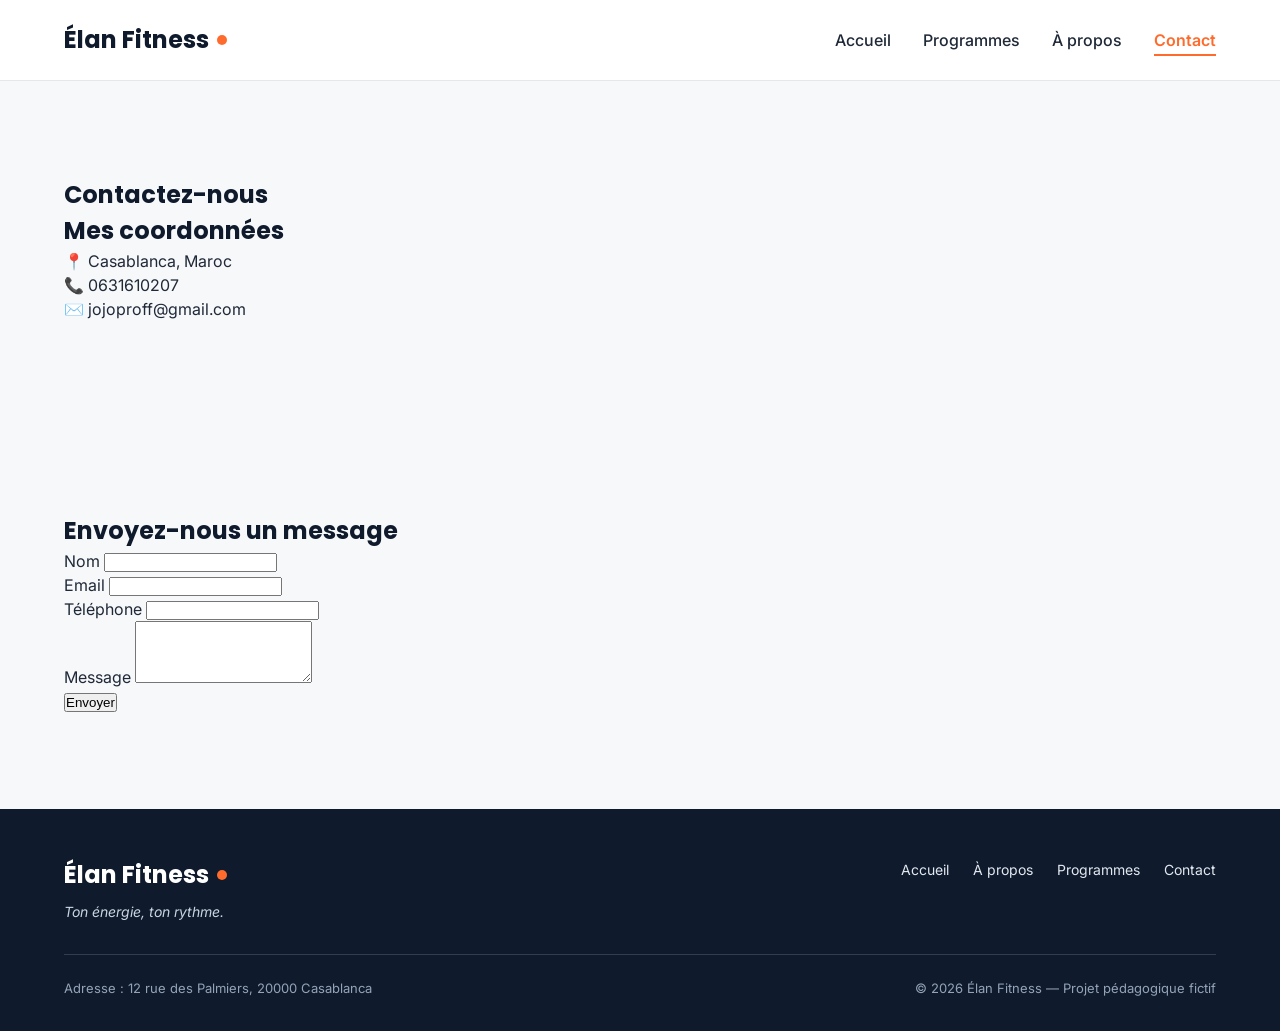
==== contact-us.html @ 6479ccfd "first commit" ====
<!DOCTYPE html>
<html lang="fr">

<head>
    <meta charset="UTF-8">

    <meta name="viewport" content="width=device-width, initial-scale=1.0">

    <meta name="description"
        content="Contactez Élan Fitness à Casablanca pour obtenir des informations sur nos programmes et nos services.">

    <title>Élan Fitness | Contact</title>

    <link rel="preconnect" href="https://fonts.googleapis.com">
    <link rel="preconnect" href="https://fonts.gstatic.com" crossorigin>

    <link
        href="https://fonts.googleapis.com/css2?family=Inter:wght@400;500;600&family=Poppins:wght@600;700;800&display=swap"
        rel="stylesheet">

    <link rel="stylesheet" href="css/style.css">
</head>

<body>

    <!-- HEADER -->
    <header class="en-tete">

        <div class="conteneur en-tete-contenu">

            <a href="index.html" class="logo">
                Élan Fitness
            </a>

            <nav aria-label="Navigation principale">

                <ul class="menu">

                    <li>
                        <a href="index.html">
                            Accueil
                        </a>
                    </li>

                    <li>
                        <a href="programmes.html">
                            Programmes
                        </a>
                    </li>

                    <li>
                        <a href="apropos.html">
                            À propos
                        </a>
                    </li>

                    <li>
                        <a href="contact-us.html" class="lien-actif">
                            Contact
                        </a>
                    </li>

                </ul>

            </nav>

        </div>

    </header>


     <main>

         <section class="section">

            <div class="conteneur">

                <h1>Contactez-nous</h1>

                <h2>Mes coordonnées</h2>

                <p>📍 Casablanca, Maroc</p>

                <p>📞 0631610207</p>

                <p>✉️ jojoproff@gmail.com</p>

            </div>

        </section>


         <section class="section">

            <div class="conteneur">

                <h2>Envoyez-nous un message</h2>

                <form action="#" method="post">

                    <div class="champ">

                        <label for="name">
                            Nom
                        </label>

                        <input
                            type="text"
                            id="name"
                            name="name"
                            required>

                    </div>


                    <div class="champ">

                        <label for="email">
                            Email
                        </label>

                        <input
                            type="email"
                            id="email"
                            name="email"
                            required>

                    </div>


                    <div class="champ">

                        <label for="phone">
                            Téléphone
                        </label>

                        <input
                            type="tel"
                            id="phone"
                            name="phone">

                    </div>


                    <div class="champ">

                        <label for="message">
                            Message
                        </label>

                        <textarea
                            id="message"
                            name="message"
                            rows="4"
                            required></textarea>

                    </div>


                    <button
                        type="submit"
                        class="submit-button">
                        Envoyer
                    </button>

                </form>

            </div>

        </section>

    </main>


     <footer class="pied-de-page">

        <div class="conteneur">

            <div class="pied-haut">

                <div>

                    <p class="logo logo-clair">
                        Élan Fitness
                    </p>

                    <p class="slogan">
                        Ton énergie, ton rythme.
                    </p>

                </div>


                <nav aria-label="Navigation du pied de page">

                    <ul class="menu menu-pied">

                        <li>
                            <a href="index.html">
                                Accueil
                            </a>
                        </li>

                        <li>
                            <a href="apropos.html">
                                À propos
                            </a>
                        </li>

                        <li>
                            <a href="programmes.html">
                                Programmes
                            </a>
                        </li>

                        <li>
                            <a href="contact-us.html">
                                Contact
                            </a>
                        </li>

                    </ul>

                </nav>

            </div>


            <div class="pied-bas">

                <p>
                    Adresse : 12 rue des Palmiers,
                    20000 Casablanca
                </p>

                <p>
                    &copy; 2026 Élan Fitness —
                    Projet pédagogique fictif
                </p>

            </div>

        </div>

    </footer>

</body>

</html>
---- css/style.css ----
* {
  box-sizing: border-box;
  margin: 0;
  padding: 0;
}

html {
  scroll-behavior: smooth;
}
 
body {
  font-family: 'Inter', Arial, sans-serif;
  font-size: 16px;
  line-height: 1.5;
  color: #1F2937;
  background-color: #F7F8FA;
}

h1, h2, h3, h4 {
  font-family: 'Poppins', Arial, sans-serif;
  color: #0F1B2D;
}

a {
  color: inherit;
  text-decoration: none;
}

ul {
  list-style: none;
}

img {
  display: block;
  max-width: 100%;
}

a:focus-visible,
button:focus-visible {
  outline: 3px solid #FF6B2C;
  outline-offset: 2px;
}

.conteneur {
  width: 100%;
  max-width: 1200px;
  margin: 0 auto;
  padding: 0 24px;
}

.section {
  padding: 96px 0;
}

.section-blanche {
  background-color: #FFFFFF;
  border-top: 1px solid #E5E7EB;
  border-bottom: 1px solid #E5E7EB;
}

.section-titre {
  max-width: 640px;
  margin: 0 auto 64px;
  text-align: center;
}

.section-titre h2 {
  font-size: 32px;
  margin-bottom: 16px;
}

.section-titre h3 {
  font-size: 26px;
  margin-bottom: 12px;
}

.section-titre p {
  color: #4B5563;
}

.sur-titre {
  font-size: 14px;
  font-weight: 600;
  color: #FF6B2C;
  text-transform: uppercase;
  letter-spacing: 1px;
  margin-bottom: 12px;
}

.bouton {
  display: inline-block;
  padding: 14px 28px;
  border-radius: 8px;
  font-size: 16px;
  font-weight: 600;
  text-align: center;
  cursor: pointer;
}

.bouton-principal {
  background-color: #FF6B2C;
  border: 1px solid #FF6B2C;
  color: #FFFFFF;
}

.bouton-principal:hover {
  background-color: #F05817;
}

.bouton-secondaire {
  background-color: #FFFFFF;
  border: 1px solid #0F1B2D;
  color: #0F1B2D;
}

.bouton-secondaire:hover {
  background-color: #F3F4F6;
}

.cartes {
  display: flex;
  gap: 24px;
}

.carte {
  flex: 1;
  background-color: #FFFFFF;
  border: 1px solid #E5E7EB;
  border-radius: 12px;
  box-shadow: 0 1px 3px rgba(15, 27, 45, 0.08);
}

.icone {
  width: 48px;
  height: 48px;
  background-color: #FFF0EA;
  border-radius: 8px;
  display: flex;
  align-items: center;
  justify-content: center;
}

.icone img {
  width: 24px;
  height: 24px;
}

.icone-petite {
  width: 32px;
  height: 32px;
  border-radius: 50%;
}

.icone-petite img {
  width: 16px;
  height: 16px;
}

.en-tete {
  position: sticky;
  top: 0;
  z-index: 10;
  background-color: #FFFFFF;
  border-bottom: 1px solid #E5E7EB;
}

.en-tete-contenu {
  height: 80px;
  display: flex;
  align-items: center;
  justify-content: space-between;
}

.logo {
  display: flex;
  align-items: center;
  font-family: 'Poppins', Arial, sans-serif;
  font-size: 24px;
  font-weight: 700;
  color: #0F1B2D;
}

.logo::after {
  content: "";
  width: 10px;
  height: 10px;
  margin-left: 8px;
  background-color: #FF6B2C;
  border-radius: 50%;
}

.menu {
  display: flex;
  gap: 32px;
}

.menu a {
  font-weight: 500;
  padding-bottom: 4px;
  border-bottom: 2px solid transparent;
}

.menu a:hover {
  color: #FF6B2C;
}

.menu .lien-actif {
  color: #FF6B2C;
  font-weight: 600;
  border-bottom-color: #FF6B2C;
}

.hero {
  padding: 64px 0 96px;
}

.hero-contenu {
  display: flex;
  align-items: center;
  gap: 32px;
}

.hero-texte {
  flex: 7;
}

.hero-texte h1 {
  font-size: 48px;
  font-weight: 800;
  line-height: 1.2;
  margin-bottom: 24px;
}

.hero-description {
  max-width: 520px;
  font-size: 18px;
  line-height: 1.6;
  color: #4B5563;
  margin-bottom: 32px;
}

.boutons {
  display: flex;
  flex-wrap: wrap;
  gap: 16px;
}

.hero-image {
  flex: 5;
  min-width: 0;
  height: 400px;
  object-fit: cover;
  border-radius: 16px;
  border: 1px solid #E5E7EB;
  box-shadow: 0 10px 25px rgba(15, 27, 45, 0.15);
}

.chiffres {
  display: flex;
  margin-top: 64px;
  padding: 32px;
  background-color: #FFFFFF;
  border: 1px solid #E5E7EB;
  border-radius: 12px;
  box-shadow: 0 1px 3px rgba(15, 27, 45, 0.08);
}

.chiffre {
  flex: 1;
  text-align: center;
  font-weight: 500;
  color: #0F1B2D;
}

.chiffre + .chiffre {
  border-left: 1px solid #E5E7EB;
}

.chiffre-nombre {
  font-family: 'Poppins', Arial, sans-serif;
  font-size: 36px;
  font-weight: 800;
  color: #FF6B2C;
}

.carte-avantage {
  padding: 24px;
  background-color: #F7F8FA;
  box-shadow: none;
}

.carte-avantage .icone {
  margin-bottom: 20px;
}

.carte-avantage h3 {
  font-size: 20px;
  margin-bottom: 8px;
}

.carte-avantage p {
  color: #4B5563;
  line-height: 1.6;
}

.apropos-contenu {
  display: flex;
  align-items: center;
  gap: 64px;
}

.apropos-texte {
  flex: 7;
}

.apropos-texte h2 {
  font-size: 36px;
  line-height: 1.2;
  margin-bottom: 20px;
}

.apropos-texte p {
  color: #4B5563;
  line-height: 1.7;
  margin-bottom: 16px;
}

.valeurs {
  display: flex;
  gap: 16px;
  margin-top: 32px;
}

.valeur {
  flex: 1;
  display: flex;
  align-items: center;
  gap: 12px;
  padding: 12px 16px;
  background-color: #FFFFFF;
  border: 1px solid #E5E7EB;
  border-radius: 12px;
  font-family: 'Poppins', Arial, sans-serif;
  font-size: 14px;
  font-weight: 600;
  color: #0F1B2D;
}

.apropos-image {
  flex: 5;
  min-width: 0;
  height: 360px;
  object-fit: cover;
  border-radius: 16px;
  box-shadow: 0 10px 25px rgba(15, 27, 45, 0.15);
}

.carte-programme {
  display: flex;
  flex-direction: column;
  overflow: hidden;
}

.carte-programme > img {
  width: 100%;
  height: 200px;
  object-fit: cover;
}

.programme-corps {
  flex: 1;
  display: flex;
  flex-direction: column;
  padding: 20px;
}

.programme-corps h3 {
  font-size: 20px;
  margin-bottom: 8px;
}

.programme-corps p {
  font-size: 15px;
  color: #4B5563;
}

.etiquette {
  align-self: flex-start;
  padding: 4px 10px;
  margin-bottom: 12px;
  border-radius: 6px;
  font-size: 12px;
  font-weight: 600;
}

.etiquette-orange {
  background-color: #FFEDE5;
  color: #C2410C;
}

.etiquette-bleue {
  background-color: #DBEAFE;
  color: #1D4ED8;
}

.etiquette-verte {
  background-color: #D1FAE5;
  color: #047857;
}

.programme-corps .duree {
  display: flex;
  align-items: center;
  gap: 8px;
  margin-top: auto;
  padding-top: 16px;
  border-top: 1px solid #E5E7EB;
  font-size: 13px;
  font-weight: 600;
  color: #0F1B2D;
}

.programme-corps h3 + p {
  margin-bottom: 16px;
}

.duree img {
  width: 16px;
  height: 16px;
}

.formules {
  margin-top: 96px;
}

.formule {
  position: relative;
  display: flex;
  flex-direction: column;
  padding: 28px;
}

.formule h4 {
  font-size: 20px;
}

.prix {
  margin: 8px 0 16px;
  font-family: 'Poppins', Arial, sans-serif;
  font-size: 30px;
  font-weight: 800;
  color: #FF6B2C;
}

.prix span {
  font-family: 'Inter', Arial, sans-serif;
  font-size: 16px;
  font-weight: 500;
  color: #4B5563;
}

.prix-note {
  margin: -8px 0 16px;
  font-size: 13px;
  color: #4B5563;
}

.formule-liste {
  flex: 1;
  margin-bottom: 24px;
}

.formule-liste li {
  padding-left: 28px;
  margin-bottom: 12px;
  font-size: 15px;
  background-image: url('img/icone-check.svg');
  background-repeat: no-repeat;
  background-position: left center;
  background-size: 16px;
}

.formule .bouton {
  display: block;
}

.formule-populaire {
  border: 2px solid #FF6B2C;
  box-shadow: 0 10px 25px rgba(255, 107, 44, 0.2);
}

.badge-populaire {
  position: absolute;
  top: -14px;
  left: 50%;
  transform: translateX(-50%);
  padding: 4px 14px;
  background-color: #FF6B2C;
  border-radius: 999px;
  font-size: 12px;
  font-weight: 700;
  text-transform: uppercase;
  color: #FFFFFF;
}

.pied-de-page {
  padding: 48px 0 32px;
  background-color: #0F1B2D;
  color: #FFFFFF;
}

.pied-haut {
  display: flex;
  justify-content: space-between;
  align-items: flex-start;
  padding-bottom: 32px;
  border-bottom: 1px solid rgba(255, 255, 255, 0.15);
}

.logo-clair {
  color: #FFFFFF;
}

.slogan {
  margin-top: 8px;
  font-size: 14px;
  font-style: italic;
  color: #CBD5E1;
}

.menu-pied {
  gap: 24px;
}

.menu-pied a {
  font-size: 14px;
  font-weight: 400;
  color: #E2E8F0;
}

.pied-bas {
  display: flex;
  justify-content: space-between;
  margin-top: 24px;
  font-size: 13px;
  color: #94A3B8;
}
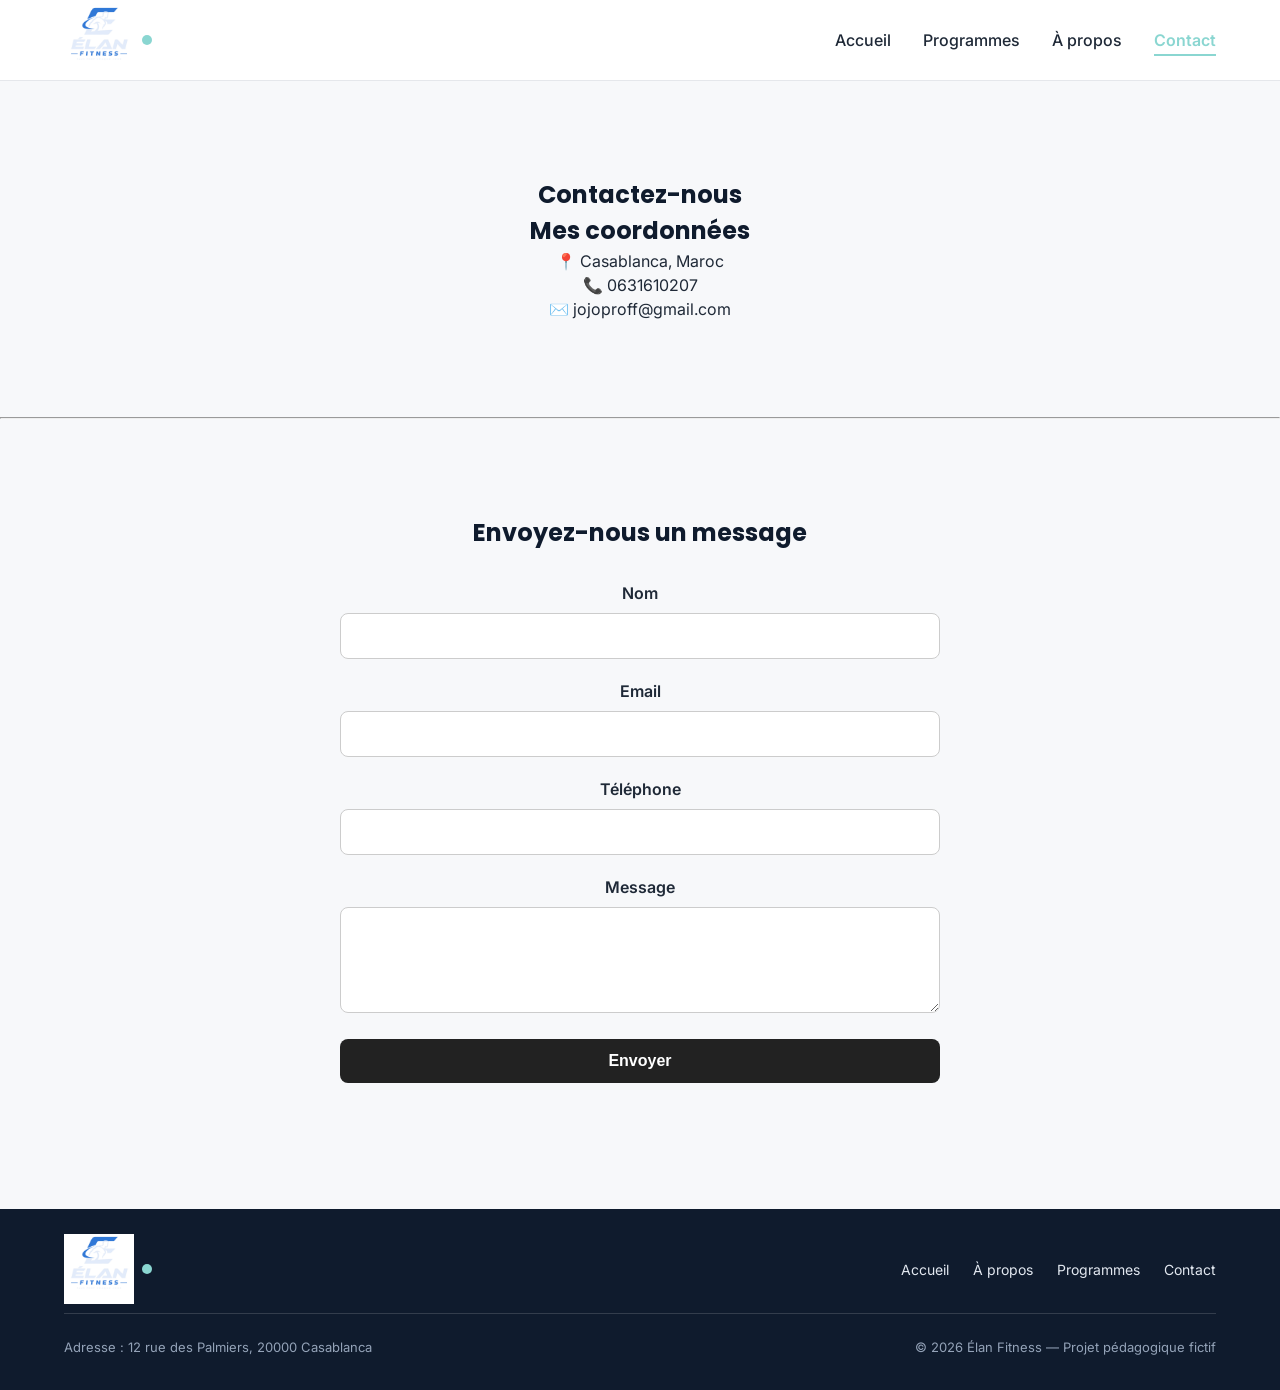
==== commit d5dc4aaa: "comit" ====
--- a/contact-us.html
+++ b/contact-us.html
@@ -15,236 +15,98 @@
     <link rel="preconnect" href="https://fonts.googleapis.com">
     <link rel="preconnect" href="https://fonts.gstatic.com" crossorigin>
 
-    <link
-        href="https://fonts.googleapis.com/css2?family=Inter:wght@400;500;600&family=Poppins:wght@600;700;800&display=swap"
+    <link href="https://fonts.googleapis.com/css2?family=Inter:wght@400;500;600&family=Poppins:wght@600;700;800&display=swap"
         rel="stylesheet">
 
     <link rel="stylesheet" href="css/style.css">
+    <link rel="stylesheet" href="css/contact.css">
 </head>
 
 <body>
+    <header class="en-tete">
+        <div class="conteneur en-tete-contenu">
+             <a href="index.html" class="logo">
+        <img src="img/elanfit.png" alt="Élan Fitness">
 
-    <!-- HEADER -->
-    <header class="en-tete">
-
-        <div class="conteneur en-tete-contenu">
-
-            <a href="index.html" class="logo">
-                Élan Fitness
-            </a>
+        </a>
 
             <nav aria-label="Navigation principale">
-
                 <ul class="menu">
-
-                    <li>
-                        <a href="index.html">
-                            Accueil
-                        </a>
-                    </li>
-
-                    <li>
-                        <a href="programmes.html">
-                            Programmes
-                        </a>
-                    </li>
-
-                    <li>
-                        <a href="apropos.html">
-                            À propos
-                        </a>
-                    </li>
-
-                    <li>
-                        <a href="contact-us.html" class="lien-actif">
-                            Contact
-                        </a>
-                    </li>
-
+                    <li><a href="index.html">Accueil</a></li>
+                    <li><a href="programmes.html">Programmes</a></li>
+                    <li><a href="propos.html">À propos</a></li>
+                    <li><a href="contact-us.html" class="lien-actif">Contact</a></li>
                 </ul>
-
             </nav>
-
         </div>
-
     </header>
 
-
-     <main>
-
-         <section class="section">
-
+    <main>
+        <section class="section">
             <div class="conteneur">
-
                 <h1>Contactez-nous</h1>
-
                 <h2>Mes coordonnées</h2>
 
                 <p>📍 Casablanca, Maroc</p>
+                <p>📞 0631610207</p>
+                <p>✉️ jojoproff@gmail.com</p>
+            </div>
+        </section>
+<hr>
+        <section class="section">
+            <div class="conteneur">
+                <h2>Envoyez-nous un message</h2>
 
-                <p>📞 0631610207</p>
+                <form action="mailto:infojamal@gmail.com" method="post" enctype="text/plain">
+                    <div class="champ">
+                        <label for="name">Nom</label>
+                        <input type="text" id="name" name="name" required>
+                    </div>
 
-                <p>✉️ jojoproff@gmail.com</p>
+                    <div class="champ">
+                        <label for="email">Email</label>
+                        <input type="email" id="email" name="email" required>
+                    </div>
 
+                    <div class="champ">
+                        <label for="phone">Téléphone</label>
+                        <input type="tel" id="phone" name="phone">
+                    </div>
+
+                    <div class="champ">
+                        <label for="message">Message</label>
+                        <textarea id="message" name="message" rows="4" required></textarea>
+                    </div>
+
+                    <button type="submit" class="submit-button">Envoyer</button>
+                </form>
+            </div>
+        </section>
+    </main>
+
+    <footer class="pied-de-page">
+        <div class="conteneur">
+            <div class="pied-haut">
+                <div>
+ <a href="index.html" class="logo">
+        <img src="img/elanfit.png" alt="Élan Fitness"> </a>    
+                </div>
+
+                <nav aria-label="Navigation du pied de page">
+                    <ul class="menu menu-pied">
+                        <li><a href="index.html">Accueil</a></li>
+                        <li><a href="propos.html">À propos</a></li>
+                        <li><a href="programmes.html">Programmes</a></li>
+                        <li><a href="contact-us.html">Contact</a></li>
+                    </ul>
+                </nav>
             </div>
 
-        </section>
-
-
-         <section class="section">
-
-            <div class="conteneur">
-
-                <h2>Envoyez-nous un message</h2>
-
-                <form action="#" method="post">
-
-                    <div class="champ">
-
-                        <label for="name">
-                            Nom
-                        </label>
-
-                        <input
-                            type="text"
-                            id="name"
-                            name="name"
-                            required>
-
-                    </div>
-
-
-                    <div class="champ">
-
-                        <label for="email">
-                            Email
-                        </label>
-
-                        <input
-                            type="email"
-                            id="email"
-                            name="email"
-                            required>
-
-                    </div>
-
-
-                    <div class="champ">
-
-                        <label for="phone">
-                            Téléphone
-                        </label>
-
-                        <input
-                            type="tel"
-                            id="phone"
-                            name="phone">
-
-                    </div>
-
-
-                    <div class="champ">
-
-                        <label for="message">
-                            Message
-                        </label>
-
-                        <textarea
-                            id="message"
-                            name="message"
-                            rows="4"
-                            required></textarea>
-
-                    </div>
-
-
-                    <button
-                        type="submit"
-                        class="submit-button">
-                        Envoyer
-                    </button>
-
-                </form>
-
+            <div class="pied-bas">
+                <p>Adresse : 12 rue des Palmiers, 20000 Casablanca</p>
+                <p>&copy; 2026 Élan Fitness — Projet pédagogique fictif</p>
             </div>
-
-        </section>
-
-    </main>
-
-
-     <footer class="pied-de-page">
-
-        <div class="conteneur">
-
-            <div class="pied-haut">
-
-                <div>
-
-                    <p class="logo logo-clair">
-                        Élan Fitness
-                    </p>
-
-                    <p class="slogan">
-                        Ton énergie, ton rythme.
-                    </p>
-
-                </div>
-
-
-                <nav aria-label="Navigation du pied de page">
-
-                    <ul class="menu menu-pied">
-
-                        <li>
-                            <a href="index.html">
-                                Accueil
-                            </a>
-                        </li>
-
-                        <li>
-                            <a href="apropos.html">
-                                À propos
-                            </a>
-                        </li>
-
-                        <li>
-                            <a href="programmes.html">
-                                Programmes
-                            </a>
-                        </li>
-
-                        <li>
-                            <a href="contact-us.html">
-                                Contact
-                            </a>
-                        </li>
-
-                    </ul>
-
-                </nav>
-
-            </div>
-
-
-            <div class="pied-bas">
-
-                <p>
-                    Adresse : 12 rue des Palmiers,
-                    20000 Casablanca
-                </p>
-
-                <p>
-                    &copy; 2026 Élan Fitness —
-                    Projet pédagogique fictif
-                </p>
-
-            </div>
-
         </div>
-
     </footer>
-
 </body>
-
 </html>
--- a/css/style.css
+++ b/css/style.css
@@ -37,7 +37,7 @@
 
 a:focus-visible,
 button:focus-visible {
-  outline: 3px solid #FF6B2C;
+  outline: 3px solid #8AD6D1;
   outline-offset: 2px;
 }
 
@@ -81,7 +81,7 @@
 .sur-titre {
   font-size: 14px;
   font-weight: 600;
-  color: #FF6B2C;
+  color: #8AD6D1;
   text-transform: uppercase;
   letter-spacing: 1px;
   margin-bottom: 12px;
@@ -98,13 +98,13 @@
 }
 
 .bouton-principal {
-  background-color: #FF6B2C;
-  border: 1px solid #FF6B2C;
+  background-color: #8AD6D1;
+  border: 1px solid #8AD6D1;
   color: #FFFFFF;
 }
 
 .bouton-principal:hover {
-  background-color: #F05817;
+  background-color: #359FA0;
 }
 
 .bouton-secondaire {
@@ -171,7 +171,14 @@
   justify-content: space-between;
 }
 
+.logo img {
+    width: 70px;
+    height: 50px auto;
+    display: block;
+}
 .logo {
+  width: auto;
+  height: 24px;
   display: flex;
   align-items: center;
   font-family: 'Poppins', Arial, sans-serif;
@@ -185,7 +192,7 @@
   width: 10px;
   height: 10px;
   margin-left: 8px;
-  background-color: #FF6B2C;
+  background-color: #8AD6D1;
   border-radius: 50%;
 }
 
@@ -201,13 +208,13 @@
 }
 
 .menu a:hover {
-  color: #FF6B2C;
+  color: #8AD6D1;
 }
 
 .menu .lien-actif {
-  color: #FF6B2C;
+  color: #8AD6D1;
   font-weight: 600;
-  border-bottom-color: #FF6B2C;
+  border-bottom-color: #8AD6D1;
 }
 
 .hero {
@@ -280,7 +287,7 @@
   font-family: 'Poppins', Arial, sans-serif;
   font-size: 36px;
   font-weight: 800;
-  color: #FF6B2C;
+  color: #8AD6D1;
 }
 
 .carte-avantage {
@@ -449,7 +456,7 @@
   font-family: 'Poppins', Arial, sans-serif;
   font-size: 30px;
   font-weight: 800;
-  color: #FF6B2C;
+  color: #8AD6D1;
 }
 
 .prix span {
@@ -485,7 +492,7 @@
 }
 
 .formule-populaire {
-  border: 2px solid #FF6B2C;
+  border: 2px solid #8AD6D1;
   box-shadow: 0 10px 25px rgba(255, 107, 44, 0.2);
 }
 
@@ -495,7 +502,7 @@
   left: 50%;
   transform: translateX(-50%);
   padding: 4px 14px;
-  background-color: #FF6B2C;
+  background-color: #8AD6D1;
   border-radius: 999px;
   font-size: 12px;
   font-weight: 700;
@@ -544,4 +551,4 @@
   margin-top: 24px;
   font-size: 13px;
   color: #94A3B8;
-}
+}
--- a/css/contact.css
+++ b/css/contact.css
@@ -0,0 +1,55 @@
+ form {
+    max-width: 600px;
+    margin: 30px auto;
+}
+
+.champ {
+    margin-bottom: 20px;
+}
+
+.champ label {
+    display: block;
+    margin-bottom: 8px;
+    font-weight: 600;
+}
+
+.champ input,
+.champ textarea {
+    width: 100%;
+    padding: 12px;
+    border: 1px solid #ccc;
+    border-radius: 8px;
+    font-family: inherit;
+    font-size: 16px;
+    box-sizing: border-box;
+}
+
+.champ input:focus,
+.champ textarea:focus {
+    outline: none;
+    border-color: #222;
+}
+
+.champ textarea {
+    resize: vertical;
+}
+
+.submit-button {
+    width: 100%;
+    padding: 13px;
+    border: none;
+    border-radius: 8px;
+    background-color: #222;
+    color: white;
+    font-size: 16px;
+    font-weight: 600;
+    cursor: pointer;
+}
+
+.submit-button:hover {
+    background-color: #444;
+}
+
+.section{
+    text-align: center;
+}
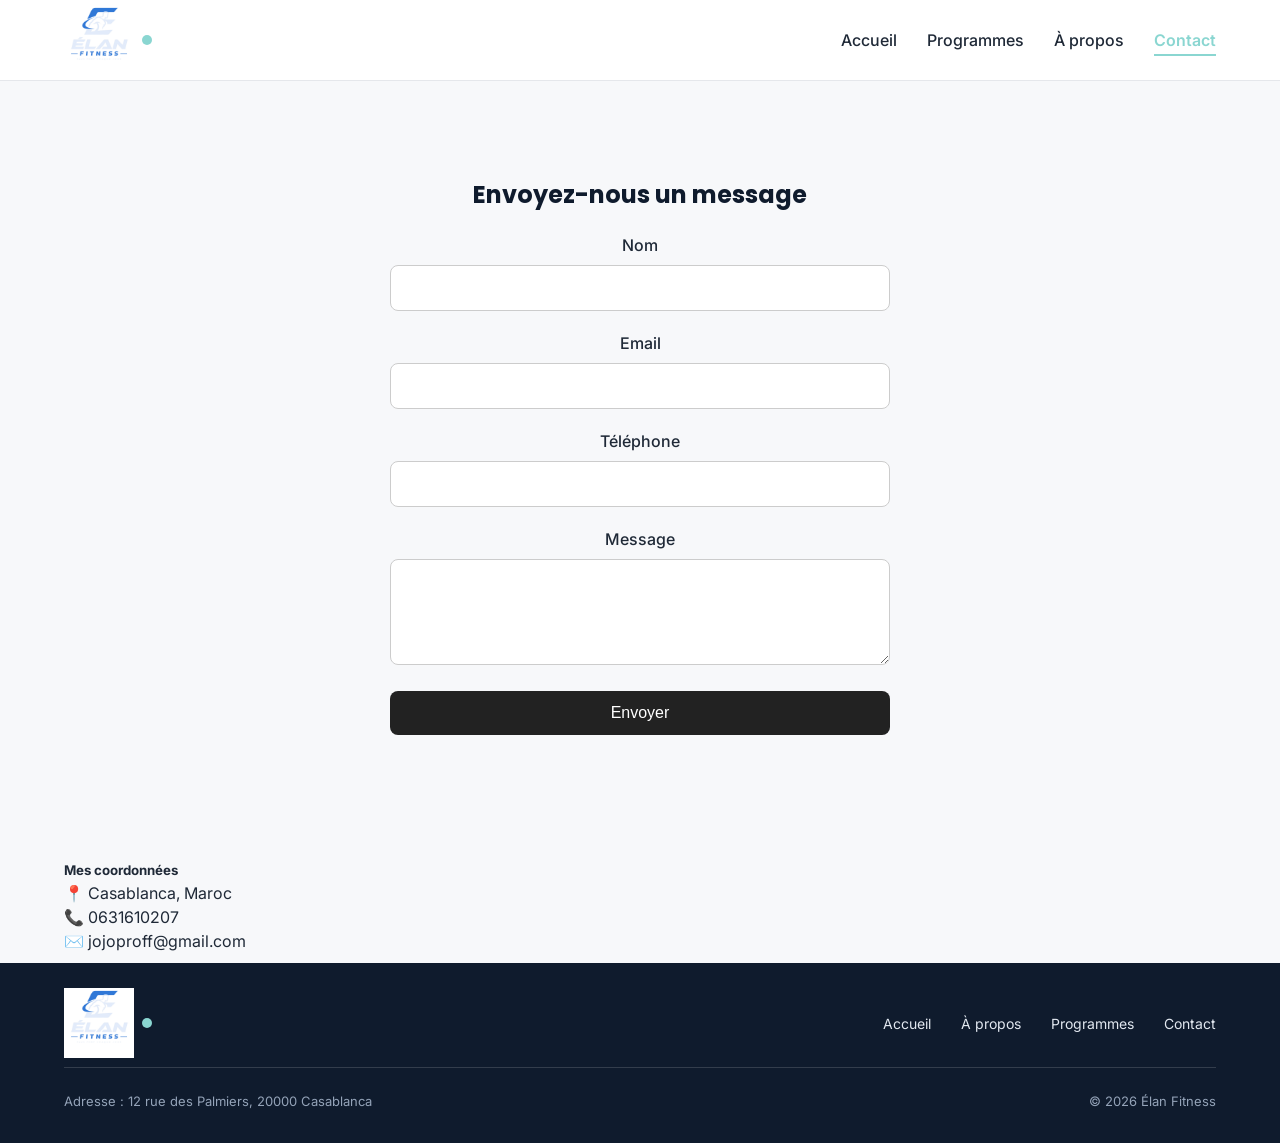
==== commit 428179f8: "sec change" ====
--- a/contact-us.html
+++ b/contact-us.html
@@ -10,7 +10,7 @@
     <meta name="description"
         content="Contactez Élan Fitness à Casablanca pour obtenir des informations sur nos programmes et nos services.">
 
-    <title>Élan Fitness | Contact</title>
+    <title>Contact</title>
 
     <link rel="preconnect" href="https://fonts.googleapis.com">
     <link rel="preconnect" href="https://fonts.gstatic.com" crossorigin>
@@ -20,6 +20,8 @@
 
     <link rel="stylesheet" href="css/style.css">
     <link rel="stylesheet" href="css/contact.css">
+    <link rel="icon" href="img/favicon-16x16.png">
+
 </head>
 
 <body>
@@ -42,17 +44,8 @@
     </header>
 
     <main>
-        <section class="section">
-            <div class="conteneur">
-                <h1>Contactez-nous</h1>
-                <h2>Mes coordonnées</h2>
-
-                <p>📍 Casablanca, Maroc</p>
-                <p>📞 0631610207</p>
-                <p>✉️ jojoproff@gmail.com</p>
-            </div>
-        </section>
-<hr>
+      
+ 
         <section class="section">
             <div class="conteneur">
                 <h2>Envoyez-nous un message</h2>
@@ -82,6 +75,17 @@
                 </form>
             </div>
         </section>
+
+          <section class="section2">
+            <div class="conteneur">
+                 <h5>Mes coordonnées</h5>
+
+                <p>📍 Casablanca, Maroc</p>
+                <p>📞 0631610207</p>
+                <p>✉️ jojoproff@gmail.com</p>
+            </div>
+        </section>
+         
     </main>
 
     <footer class="pied-de-page">
@@ -104,7 +108,7 @@
 
             <div class="pied-bas">
                 <p>Adresse : 12 rue des Palmiers, 20000 Casablanca</p>
-                <p>&copy; 2026 Élan Fitness — Projet pédagogique fictif</p>
+                <p>&copy; 2026 Élan Fitness  </p>
             </div>
         </div>
     </footer>
--- a/css/style.css
+++ b/css/style.css
@@ -551,4 +551,60 @@
   margin-top: 24px;
   font-size: 13px;
   color: #94A3B8;
+}
+
+
+.en-tete-contenu {
+    display: flex;
+    justify-content: space-between;
+    align-items: center;
+}
+
+.menu {
+    display: flex;
+    gap: 30px;
+    list-style: none;
+}
+
+@media (max-width: 767px) {
+
+    .en-tete-contenu {
+        flex-direction: column;
+        gap: 20px;
+    }
+
+    .menu {
+        flex-direction: column;
+        align-items: center;
+        gap: 15px;
+    }
+}
+
+.contact-contenu {
+    display: grid;
+    grid-template-columns: 1fr 1.5fr;
+    gap: 50px;
+}
+
+@media (max-width: 767px) {
+
+    .contact-contenu {
+        grid-template-columns: 1fr;
+    }
+}
+
+@media (max-width: 767px) {
+
+    .hero {
+        grid-template-columns: 1fr;
+        text-align: center;
+    }
+
+    .hero h1 {
+        font-size: 36px;
+    }
+
+    .hero p {
+        font-size: 16px;
+    }
 }
--- a/css/contact.css
+++ b/css/contact.css
@@ -1,6 +1,6 @@
  form {
-    max-width: 600px;
-    margin: 30px auto;
+    max-width: 500px;
+    margin: 20px auto;
 }
 
 .champ {
@@ -10,7 +10,7 @@
 .champ label {
     display: block;
     margin-bottom: 8px;
-    font-weight: 600;
+    font-weight: 500;
 }
 
 .champ input,
@@ -42,7 +42,7 @@
     background-color: #222;
     color: white;
     font-size: 16px;
-    font-weight: 600;
+    font-weight: 500px;
     cursor: pointer;
 }
 
@@ -52,4 +52,14 @@
 
 .section{
     text-align: center;
-}+    margin-top: 0px;
+ }
+
+.section2 {
+   width: auto;
+   margin: 10px;
+ }
+
+
+
+ 
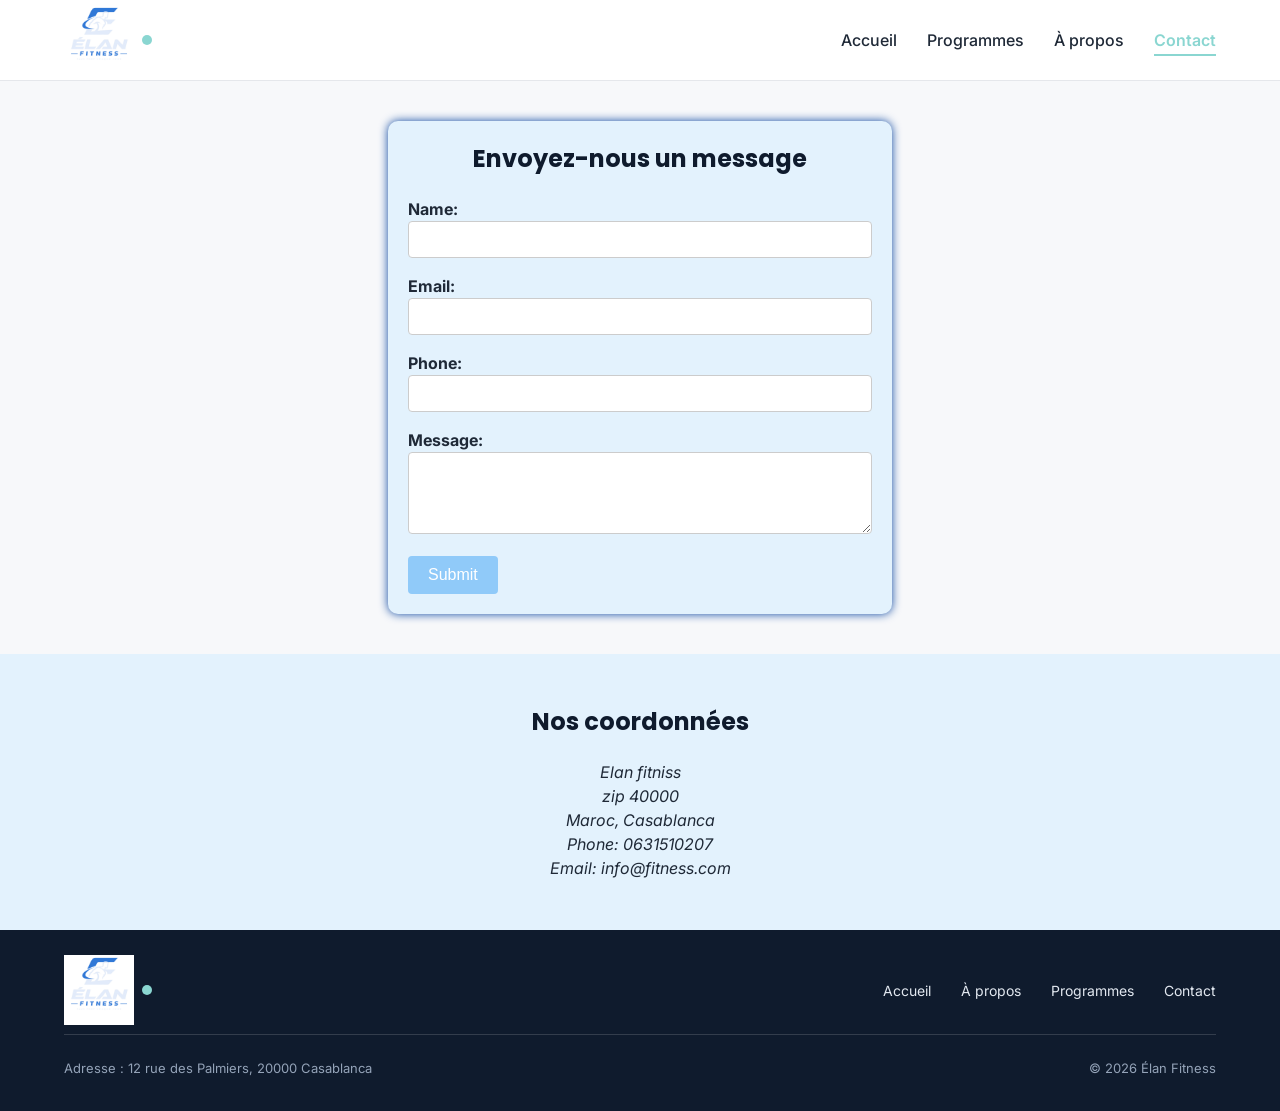
==== commit 48706d00: "3 change" ====
--- a/contact-us.html
+++ b/contact-us.html
@@ -46,45 +46,39 @@
     <main>
       
  
-        <section class="section">
-            <div class="conteneur">
-                <h2>Envoyez-nous un message</h2>
+        <section class="contact-form">
+        <div class="form-container">
+         <h2>Envoyez-nous un message</h2>
+            <form action="#" method="POST">
 
-                <form action="mailto:infojamal@gmail.com" method="post" enctype="text/plain">
-                    <div class="champ">
-                        <label for="name">Nom</label>
-                        <input type="text" id="name" name="name" required>
-                    </div>
+                <label for="name">Name: </label>
+                <input type="text" id="name" name="name" required>
 
-                    <div class="champ">
-                        <label for="email">Email</label>
-                        <input type="email" id="email" name="email" required>
-                    </div>
+                <label for="email">Email: </label>
+                <input type="email" id="email" name="email" required>
 
-                    <div class="champ">
-                        <label for="phone">Téléphone</label>
-                        <input type="tel" id="phone" name="phone">
-                    </div>
+                <label for="phone">Phone: </label>
+                <input type="tel" id="phone" name="phone">
 
-                    <div class="champ">
-                        <label for="message">Message</label>
-                        <textarea id="message" name="message" rows="4" required></textarea>
-                    </div>
+                <label for="message">Message: </label>
+                <textarea id="message" name="message" rows="4" required></textarea>
 
-                    <button type="submit" class="submit-button">Envoyer</button>
-                </form>
-            </div>
-        </section>
+                <button type="submit" class="submit-button">Submit</button>
+            </form>
+        </div>
+    </section>
 
-          <section class="section2">
-            <div class="conteneur">
-                 <h5>Mes coordonnées</h5>
+     <section class="contact-info">
+        <h2>Nos coordonnées</h2>
+        <address>
+            Elan fitniss<br>
+            zip 40000<br>
+            Maroc, Casablanca<br>
+            Phone: <a href="tel:1234567890">0631510207</a><br>
+            Email: <a href="mailto:info@example.com">info@fitness.com</a>
+        </address>
+    </section>
 
-                <p>📍 Casablanca, Maroc</p>
-                <p>📞 0631610207</p>
-                <p>✉️ jojoproff@gmail.com</p>
-            </div>
-        </section>
          
     </main>
 
--- a/css/contact.css
+++ b/css/contact.css
@@ -1,65 +1,58 @@
- form {
-    max-width: 500px;
-    margin: 20px auto;
+.contact-form {
+    padding: 40px 0;
+    margin: 0 10px;
 }
 
-.champ {
+.form-container {
+    max-width: 40%;
+    margin: 0 auto;
+    padding: 20px;
+    background-color: #E3F2FD;
+    border-radius: 10px;
+    box-shadow: 0px 0px 10px #0D47A1;
+}
+
+.contact-form h2 {
+    text-align: center;
     margin-bottom: 20px;
 }
 
-.champ label {
-    display: block;
-    margin-bottom: 8px;
-    font-weight: 500;
+.form-group {
+    margin-bottom: 20px;
 }
 
-.champ input,
-.champ textarea {
+.form-container label {
+    display:block;
+    font-weight: bold;
+}
+.form-container input, textarea{
     width: 100%;
-    padding: 12px;
+    padding: 10px;
     border: 1px solid #ccc;
-    border-radius: 8px;
-    font-family: inherit;
-    font-size: 16px;
-    box-sizing: border-box;
-}
-
-.champ input:focus,
-.champ textarea:focus {
-    outline: none;
-    border-color: #222;
-}
-
-.champ textarea {
+    border-radius: 4px;
+    margin-bottom: 1rem;
     resize: vertical;
 }
-
 .submit-button {
-    width: 100%;
-    padding: 13px;
+    padding: 10px 20px;
+    background-color:  #90CAF9;
     border: none;
-    border-radius: 8px;
-    background-color: #222;
     color: white;
-    font-size: 16px;
-    font-weight: 500px;
+    border-radius: 4px;
+    font-size: 1rem;
     cursor: pointer;
 }
 
-.submit-button:hover {
-    background-color: #444;
+ .contact-info {
+    text-align: center;
+    padding: 50px 0;
+    background-color: #E3F2FD;
 }
 
-.section{
-    text-align: center;
-    margin-top: 0px;
- }
+.contact-info h2 {
+    margin-bottom: 20px;
+}
 
-.section2 {
-   width: auto;
-   margin: 10px;
- }
-
-
+ 
 
  
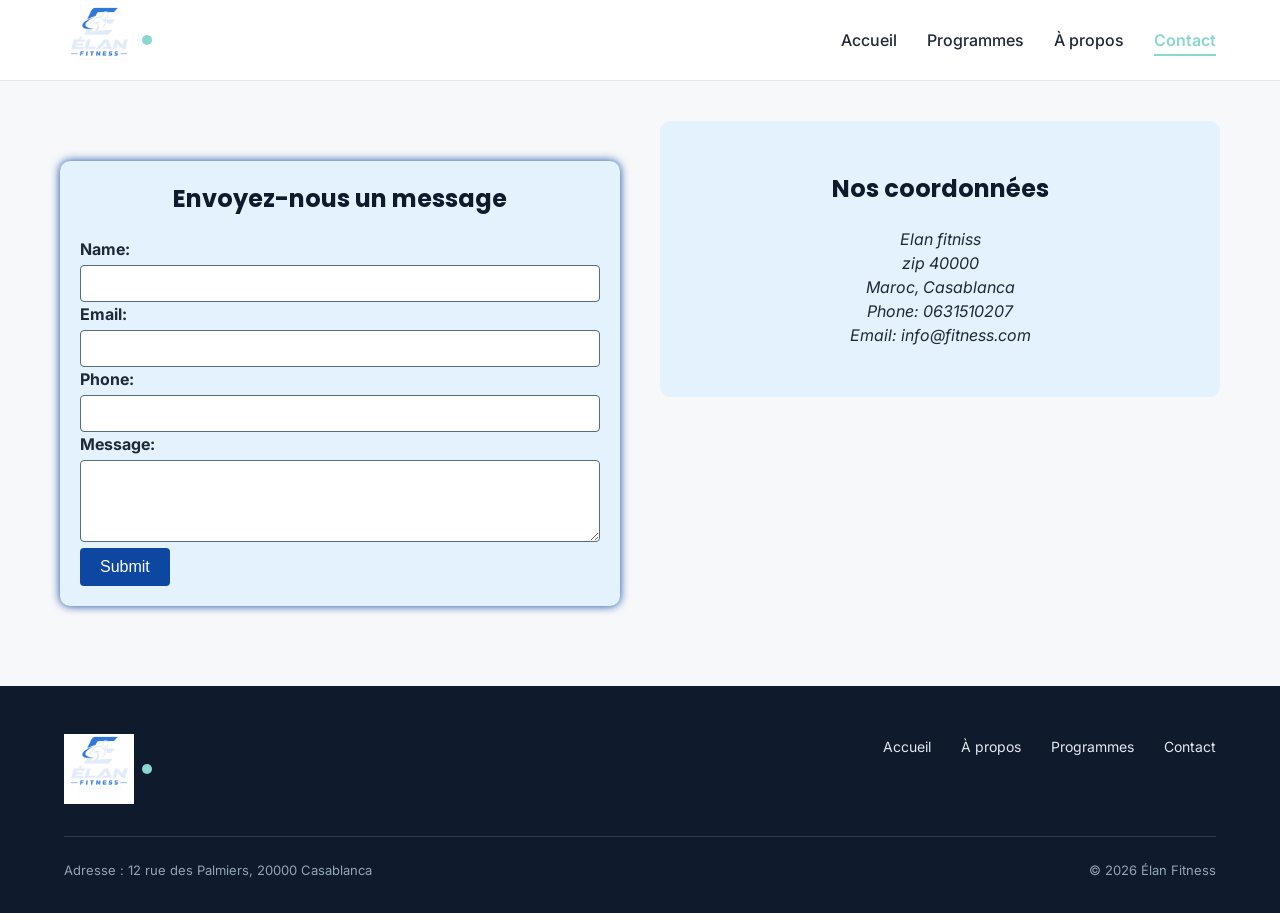
==== commit 55c52f51: "css media" ====
--- a/contact-us.html
+++ b/contact-us.html
@@ -10,7 +10,7 @@
     <meta name="description"
         content="Contactez Élan Fitness à Casablanca pour obtenir des informations sur nos programmes et nos services.">
 
-    <title>Contact</title>
+    <title>Contact  | Salle de sport à Casablanca</title>
 
     <link rel="preconnect" href="https://fonts.googleapis.com">
     <link rel="preconnect" href="https://fonts.gstatic.com" crossorigin>
--- a/css/style.css
+++ b/css/style.css
@@ -173,12 +173,12 @@
 
 .logo img {
     width: 70px;
-    height: 50px auto;
+    height: auto;
     display: block;
 }
 .logo {
   width: auto;
-  height: 24px;
+  height: auto;
   display: flex;
   align-items: center;
   font-family: 'Poppins', Arial, sans-serif;
@@ -566,45 +566,198 @@
     list-style: none;
 }
 
-@media (max-width: 767px) {
-
-    .en-tete-contenu {
-        flex-direction: column;
-        gap: 20px;
-    }
-
-    .menu {
-        flex-direction: column;
-        align-items: center;
-        gap: 15px;
-    }
-}
-
-.contact-contenu {
+ .contact-contenu {
     display: grid;
     grid-template-columns: 1fr 1.5fr;
     gap: 50px;
 }
 
+.hero h1 {
+    font-size: clamp(2rem, 4vw, 3rem);
+}
+
+ .grille-cartes {
+    display: grid;
+    grid-template-columns: repeat(4, 1fr);
+    gap: 24px;
+}
+
+.burger,
+.burger-checkbox {
+  display: none;
+}
+
+/* ===== Petit écran d'ordinateur : 1024px à 1279px ===== */
+@media (min-width: 1024px) and (max-width: 1279px) {
+  .hero-texte h1 { font-size: 42px; }
+  .apropos-contenu { gap: 40px; }
+  .section { padding: 80px 0; }
+}
+
+/* ===== Tablette : 768px à 1023px ===== */
+@media (min-width: 768px) and (max-width: 1023px) {
+  .section { padding: 72px 0; }
+  .section-titre { margin-bottom: 48px; }
+
+  .menu { gap: 20px; }
+
+  /* Hero : texte puis image */
+  .hero-contenu { flex-direction: column; align-items: stretch; }
+  .hero-texte { flex: none; }
+  .hero-texte h1 { font-size: 40px; }
+  .hero-image { flex: none; width: 100%; height: 320px; }
+
+  /* Cartes : 2 par ligne */
+  .cartes { flex-wrap: wrap; }
+  .carte { flex: 1 1 calc(50% - 12px); }
+
+  /* À propos : texte puis image */
+  .apropos-contenu { flex-direction: column; gap: 32px; }
+  .apropos-texte { flex: none; }
+  .apropos-image { flex: none; width: 100%; height: 300px; }
+
+  /* Chiffres : 2 par ligne */
+  .chiffres { flex-wrap: wrap; row-gap: 24px; }
+  .chiffre { flex: 1 1 50%; }
+  .chiffre:nth-child(odd) { border-left: none; }
+
+  .formules { margin-top: 72px; }
+}
+
+/* ===== Mobile : jusqu'à 767px ===== */
 @media (max-width: 767px) {
-
-    .contact-contenu {
-        grid-template-columns: 1fr;
-    }
-}
-
-@media (max-width: 767px) {
-
-    .hero {
-        grid-template-columns: 1fr;
-        text-align: center;
-    }
-
-    .hero h1 {
-        font-size: 36px;
-    }
-
-    .hero p {
-        font-size: 16px;
-    }
+  .conteneur { padding: 0 16px; }
+  .section { padding: 56px 0; }
+  .section-titre { margin-bottom: 40px; }
+  .section-titre h2 { font-size: 26px; }
+
+  
+    /* ===== En-tête avec menu burger (CSS seul) ===== */
+  .en-tete-contenu {
+    flex-direction: row;       /* logo à gauche, burger à droite */
+    height: 80px;
+  }
+
+  /* Case à cocher : invisible mais accessible au clavier */
+  .burger-checkbox {
+    display: block;
+    position: absolute;
+    width: 1px;
+    height: 1px;
+    opacity: 0;
+  }
+
+  .burger {
+    display: flex;
+    align-items: center;
+    justify-content: center;
+    width: 44px;               /* zone tactile minimale */
+    height: 44px;
+    border: 1px solid #E5E7EB;
+    border-radius: 8px;
+    cursor: pointer;
+  }
+
+  /* Contour visible quand on atteint la case avec Tab */
+  .burger-checkbox:focus-visible + .burger {
+    outline: 3px solid #0F766E;
+    outline-offset: 2px;
+  }
+
+  /* Les 3 barres */
+  .burger-barres,
+  .burger-barres::before,
+  .burger-barres::after {
+    display: block;
+    width: 22px;
+    height: 2px;
+    background-color: #0F1B2D;
+    border-radius: 2px;
+    transition: transform 0.2s, background-color 0.2s;
+  }
+
+  .burger-barres {
+    position: relative;
+  }
+
+  .burger-barres::before,
+  .burger-barres::after {
+    content: "";
+    position: absolute;
+    left: 0;
+  }
+
+  .burger-barres::before { top: -7px; }
+  .burger-barres::after  { top: 7px; }
+
+  /* Menu déroulant sous l'en-tête (caché par défaut) */
+  .en-tete .menu {
+    display: none;
+    position: absolute;
+    top: 100%;
+    left: 0;
+    right: 0;
+    flex-direction: column;
+    gap: 0;
+    padding: 8px 24px 16px;
+    background-color: #FFFFFF;
+    border-bottom: 1px solid #E5E7EB;
+    box-shadow: 0 8px 16px rgba(15, 27, 45, 0.1);
+  }
+
+  .en-tete .menu a {
+    display: block;
+    padding: 14px 0;
+  }
+
+   .burger-checkbox:checked ~ .menu {
+    display: flex;
+  }
+
+   .burger-checkbox:checked + .burger .burger-barres {
+    background-color: transparent;
+  }
+  .burger-checkbox:checked + .burger .burger-barres::before {
+    transform: translateY(7px) rotate(45deg);
+  }
+  .burger-checkbox:checked + .burger .burger-barres::after {
+    transform: translateY(-7px) rotate(-45deg);
+  }
+  .menu a { display: inline-block; padding: 8px 0; } 
+  /* Hero */
+  .hero { padding: 40px 0 56px; }
+  .hero-contenu { flex-direction: column; align-items: stretch; }
+  .hero-texte { flex: none; text-align: center; }
+  .hero-texte h1 { font-size: 32px; }
+  .hero-description { margin-left: auto; margin-right: auto; font-size: 16px; }
+  .boutons { flex-direction: column; }
+  .boutons .bouton { width: 100%; }
+  .hero-image { flex: none; width: 100%; height: 240px; }
+
+  /* Chiffres : empilés */
+  .chiffres { flex-direction: column; margin-top: 40px; padding: 24px; }
+  .chiffre + .chiffre {
+    border-left: none;
+    border-top: 1px solid #E5E7EB;
+    margin-top: 16px;
+    padding-top: 16px;
+  }
+  .chiffre-nombre { font-size: 30px; }
+
+  /* Cartes : 1 par ligne */
+  .cartes { flex-direction: column; }
+
+  /* À propos */
+  .apropos-contenu { flex-direction: column; gap: 32px; }
+  .apropos-texte { flex: none; }
+  .apropos-texte h2 { font-size: 28px; }
+  .apropos-image { flex: none; width: 100%; height: 240px; }
+  .valeurs { flex-direction: column; }
+
+  .formules { margin-top: 56px; }
+
+  /* Pied de page */
+  .pied-haut { flex-direction: column; gap: 24px; }
+  .menu-pied { justify-content: flex-start; gap: 12px 20px; }
+  .pied-bas { flex-direction: column; gap: 8px; }
 }
--- a/css/contact.css
+++ b/css/contact.css
@@ -1,15 +1,29 @@
+main {
+    display: grid;
+    grid-template-columns: 1fr 1fr;
+    gap: 40px;
+    max-width: 1200px;
+    margin: 40px auto;
+    padding: 0 20px;
+}
+
+.titre-page {
+    grid-column: 1 / -1;    
+    text-align: center;
+}
+
 .contact-form {
     padding: 40px 0;
-    margin: 0 10px;
 }
 
 .form-container {
-    max-width: 40%;
+    width: 100%;
+    max-width: 600px;
     margin: 0 auto;
     padding: 20px;
     background-color: #E3F2FD;
     border-radius: 10px;
-    box-shadow: 0px 0px 10px #0D47A1;
+    box-shadow: 0 0 10px #0D47A1;
 }
 
 .contact-form h2 {
@@ -18,41 +32,104 @@
 }
 
 .form-group {
-    margin-bottom: 20px;
+    margin-bottom: 1rem;
 }
 
 .form-container label {
-    display:block;
+    display: block;
     font-weight: bold;
+    margin-bottom: 0.25rem;
 }
-.form-container input, textarea{
+
+.form-container input,
+.form-container textarea {
     width: 100%;
     padding: 10px;
-    border: 1px solid #ccc;
+    border: 1px solid #546E7A;    
     border-radius: 4px;
-    margin-bottom: 1rem;
     resize: vertical;
 }
+
+.form-container input:focus-visible,
+.form-container textarea:focus-visible,
+.submit-button:focus-visible {
+    outline: 3px solid #0D47A1;
+    outline-offset: 2px;
+}
+
 .submit-button {
     padding: 10px 20px;
-    background-color:  #90CAF9;
+    background-color: #0D47A1;    
     border: none;
-    color: white;
+    color: #FFFFFF;
     border-radius: 4px;
     font-size: 1rem;
     cursor: pointer;
 }
 
- .contact-info {
+.submit-button:hover {
+    background-color: #08306B;
+}
+
+.contact-info {
     text-align: center;
-    padding: 50px 0;
+    padding: 50px 20px;
     background-color: #E3F2FD;
+    border-radius: 10px;
+    align-self: start;
 }
 
 .contact-info h2 {
     margin-bottom: 20px;
 }
 
- 
+ @media (min-width: 1024px) and (max-width: 1279px) {
+    main {
+        max-width: 960px;
+        gap: 30px;
+    }
+}
 
- +/* ===== Tablette : 768px à 1023px ===== */
+@media (min-width: 768px) and (max-width: 1023px) {
+    main {
+        grid-template-columns: 1fr;    
+        max-width: 700px;
+        gap: 25px;
+    }
+
+    .contact-form {
+        padding: 25px 0;
+    }
+
+    .contact-info {
+        padding: 30px 25px;
+    }
+}
+
+/* ===== Mobile : jusqu'à 767px ===== */
+@media (max-width: 767px) {
+    main {
+        grid-template-columns: 1fr;
+        gap: 20px;
+        margin: 30px auto;
+        padding: 0 4%;
+    }
+
+    .contact-form {
+        padding: 20px 0;
+    }
+
+    .contact-info {
+        padding: 25px 16px;
+    }
+
+    .contact-form h2,
+    .contact-info h2 {
+        font-size: 1.375rem;
+    }
+
+    .submit-button {
+        width: 100%;
+    }
+}
